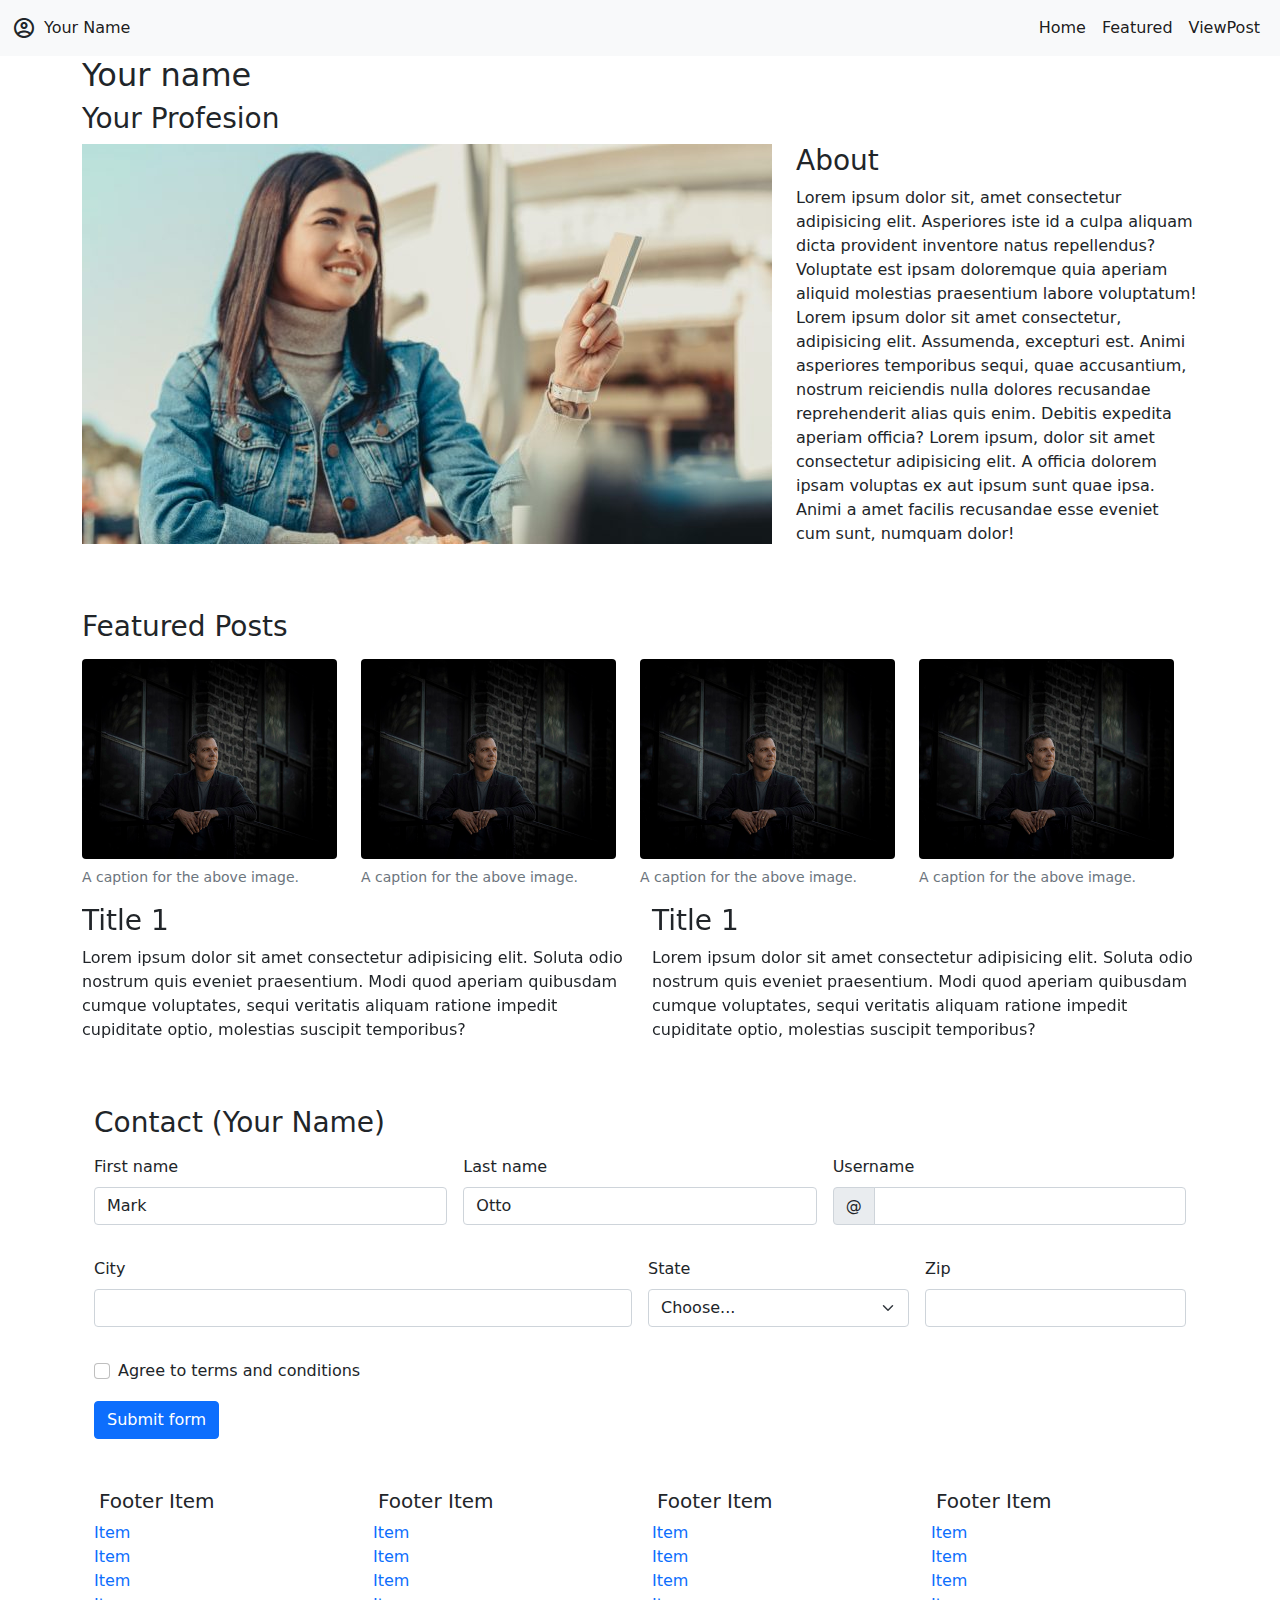
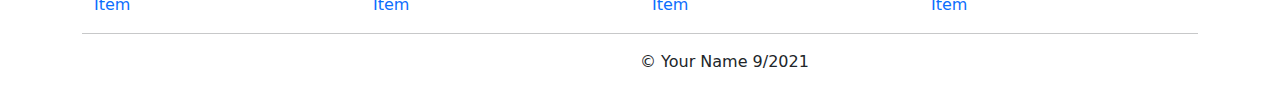
==== index.html @ ea36cf85 "first commit" ====
<!DOCTYPE html>
<html lang="en">
<head>
    <meta charset="UTF-8">
    <meta http-equiv="X-UA-Compatible" content="IE=edge">
    <meta name="viewport" content="width=device-width, initial-scale=1.0">
    <title>Home</title>
    <link rel="stylesheet" href="/bootstrap-5.1.1-dist/css/bootstrap.min.css">
    <link rel="stylesheet" href="style.css">
    <link href="https://fonts.googleapis.com/css2?family=Material+Icons+Outlined"rel="stylesheet">
    <link rel="stylesheet" href="https://cdnjs.cloudflare.com/ajax/libs/font-awesome/6.0.0-beta3/css/all.min.css" integrity="sha512-Fo3rlrZj/k7ujTnHg4CGR2D7kSs0v4LLanw2qksYuRlEzO+tcaEPQogQ0KaoGN26/zrn20ImR1DfuLWnOo7aBA==" crossorigin="anonymous" referrerpolicy="no-referrer" />
</head>
<body>
  <nav class="navbar navbar-expand-lg navbar-light bg-light">
    <div class="container-fluid">
         
      
      <div class="collapse navbar-collapse" id="navbarSupportedContent">
        <ul class="navbar-nav me-auto mb-2 mb-lg-0">
          <li class="nav-item my_nav">
            <span class="material-icons-outlined">
                account_circle
                </span>
            <a class="nav-link active" aria-current="page" href="#">Your Name</a>
            
          </li>
          
         
        </ul>
        <form class="d-flex">
            <ul class="navbar-nav me-auto mb-2 mb-lg-0">
                <li class="nav-item">
                  <a class="nav-link active" aria-current="page" href="#">Home</a>
                </li>
                <li class="nav-item">
                    <a class="nav-link active" aria-current="page" href="#">Featured</a>
                  </li>
                  <li class="nav-item">
                    <a class="nav-link active" aria-current="page" href="#">ViewPost</a>
                  </li>
                
              </ul>
        </form>
      </div>
    </div>
  </nav>
  <div class="container">
    <h2>Your name</h2>
    <h3>Your Profesion</h3>
    <div class="row">
      <div class="col">
        <img src="/image/img1.jpeg" alt="">
      </div>
      <div class="col">
        <h3>About</h3>
        <p>Lorem ipsum dolor sit, amet consectetur adipisicing elit. Asperiores iste id a culpa aliquam dicta provident inventore natus repellendus? Voluptate est ipsam doloremque quia aperiam aliquid molestias praesentium labore voluptatum!
          Lorem ipsum dolor sit amet consectetur, adipisicing elit. Assumenda, excepturi est. Animi asperiores temporibus sequi, quae accusantium, nostrum reiciendis nulla dolores recusandae reprehenderit alias quis enim. Debitis expedita aperiam officia?
          Lorem ipsum, dolor sit amet consectetur adipisicing elit. A officia dolorem ipsam voluptas ex aut ipsum sunt quae ipsa. Animi a amet facilis recusandae esse eveniet cum sunt, numquam dolor!
        </p>
      </div>
      <h3 class="mt-5 mb-3">Featured Posts</h3>

      <div class="row">
        <div class="col-lg-3 col-6">
          <figure class="figure">
            <img src="/image/img2.jpeg" class="figure-img img-fluid rounded" alt="...">
            <figcaption class="figure-caption">A caption for the above image.</figcaption>
          </figure>
        </div>
        <div class="col-lg-3 col-6">
          <figure class="figure">
            <img src="/image/img2.jpeg" class="figure-img img-fluid rounded" alt="...">
            <figcaption class="figure-caption">A caption for the above image.</figcaption>
          </figure>
        </div>
        <div class="col-lg-3 col-6">
          <figure class="figure">
            <img src="/image/img2.jpeg" class="figure-img img-fluid rounded" alt="...">
            <figcaption class="figure-caption">A caption for the above image.</figcaption>
          </figure>
        </div>
        <div class="col-lg-3 col-6">
          <figure class="figure">
            <img src="/image/img2.jpeg" class="figure-img img-fluid rounded" alt="...">
            <figcaption class="figure-caption">A caption for the above image.</figcaption>
          </figure>
        </div>

      </div>
     
    </div>
    <div id="carouselExampleControls" class="carousel slide" data-bs-ride="carousel">
      <div class="carousel-inner">
        <div class="carousel-item active">
          <div class="row">
              <div class="col-md-6 mb-3">
                  <h3>Title 1 </h3>
                  <span>Lorem ipsum dolor sit amet consectetur adipisicing elit. Soluta odio nostrum quis eveniet praesentium. Modi quod aperiam quibusdam cumque voluptates, sequi veritatis aliquam ratione impedit cupiditate optio, molestias suscipit temporibus?</span>
              </div>
              <div class="col-md-6 mb-3">
                  <h3>Title 1 </h3>
                  <span>Lorem ipsum dolor sit amet consectetur adipisicing elit. Soluta odio nostrum quis eveniet praesentium. Modi quod aperiam quibusdam cumque voluptates, sequi veritatis aliquam ratione impedit cupiditate optio, molestias suscipit temporibus?</span>
              </div>
          </div>
        </div>
        <div class="carousel-item">
          <div class="row">
              <div class="col-6 mb-3">
                  <h3>Title 1 </h3>
                  <span>Lorem ipsum dolor sit amet consectetur adipisicing elit. Soluta odio nostrum quis eveniet praesentium. Modi quod aperiam quibusdam cumque voluptates, sequi veritatis aliquam ratione impedit cupiditate optio, molestias suscipit temporibus?</span>
              </div>
              <div class="col-6 mb-3">
                  <h3>Title 1 </h3>
                  <span>Lorem ipsum dolor sit amet consectetur adipisicing elit. Soluta odio nostrum quis eveniet praesentium. Modi quod aperiam quibusdam cumque voluptates, sequi veritatis aliquam ratione impedit cupiditate optio, molestias suscipit temporibus?</span>
              </div>
          </div>
        </div>
        
      </div>
      <div class="container">
        <h3 class="mt-5 mb-3">Contact (Your Name)</h3>
        <form class="row g-3 needs-validation" novalidate>
          <div class="col-md-4 mb-3">
            <label for="validationCustom01" class="form-label">First name</label>
            <input type="text" class="form-control" id="validationCustom01" value="Mark" required>
            <div class="valid-feedback">
              Looks good!
            </div>
          </div>
          <div class="col-md-4 mb-3">
            <label for="validationCustom02" class="form-label">Last name</label>
            <input type="text" class="form-control" id="validationCustom02" value="Otto" required>
            <div class="valid-feedback">
              Looks good!
            </div>
          </div>
          <div class="col-md-4 mb-3">
            <label for="validationCustomUsername" class="form-label">Username</label>
            <div class="input-group has-validation">
              <span class="input-group-text" id="inputGroupPrepend">@</span>
              <input type="text" class="form-control" id="validationCustomUsername" aria-describedby="inputGroupPrepend" required>
              <div class="invalid-feedback">
                Please choose a username.
              </div>
            </div>
          </div>
          <div class="col-md-6 mb-3">
            <label for="validationCustom03" class="form-label">City</label>
            <input type="text" class="form-control" id="validationCustom03" required>
            <div class="invalid-feedback">
              Please provide a valid city.
            </div>
          </div>
          <div class="col-md-3 mb-3">
            <label for="validationCustom04" class="form-label">State</label>
            <select class="form-select" id="validationCustom04" required>
              <option selected disabled value="">Choose...</option>
              <option>...</option>
            </select>
            <div class="invalid-feedback">
              Please select a valid state.
            </div>
          </div>
          <div class="col-md-3 mb-3">
            <label for="validationCustom05" class="form-label">Zip</label>
            <input type="text" class="form-control" id="validationCustom05" required>
            <div class="invalid-feedback">
              Please provide a valid zip.
            </div>
          </div>
          <div class="col-12">
            <div class="form-check">
              <input class="form-check-input" type="checkbox" value="" id="invalidCheck" required>
              <label class="form-check-label" for="invalidCheck">
                Agree to terms and conditions
              </label>
              <div class="invalid-feedback">
                You must agree before submitting.
              </div>
            </div>
          </div>
          <div class="col-12">
            <button class="btn btn-primary" type="submit">Submit form</button>
          </div>
        </form>
      </div>
      <footer>
        <div class="container">
          <div class="row footer_item">
            <div class="col-3">
              <div class="footer_icon">
                <i class="fas fa-dove"></i>
                <h5>Footer Item</h5>
              </div>
              
              <a href="">Item</a>
              <a href="">Item</a>
              <a href="">Item</a>
              <a href="">Item</a>
            </div>
            <div class="col-3">
              <div class="footer_icon">
                <i class="fas fa-dove"></i>
                <h5>Footer Item</h5>
              </div>
              
              <a href="">Item</a>
              <a href="">Item</a>
              <a href="">Item</a>
              <a href="">Item</a>
            </div>
            <div class="col-3">
              <div class="footer_icon">
                <i class="fas fa-dove"></i>
                <h5>Footer Item</h5>
              </div>
              
              <a href="">Item</a>
              <a href="">Item</a>
              <a href="">Item</a>
              <a href="">Item</a>
            </div>
            <div class="col-3">
              <div class="footer_icon">
                <i class="fas fa-dove"></i>
                <h5>Footer Item</h5>
              </div>
              
              <a href="">Item</a>
              <a href="">Item</a>
              <a href="">Item</a>
              <a href="">Item</a>
            </div>
          </div>
        </div>
        <hr>
        <div class="footer_text">
          <p>© Your Name 9/2021</p>
        </div>
        
      </footer>
     
    <script src="/bootstrap-5.1.1-dist/js/bootstrap.js" integrity="" crossorigin="anonymous"></script>
</body>
</html>
---- style.css ----
body{
    padding: 0;
    margin: 0;
}
.my_nav{
    display: flex;
    align-items: center;
}
footer{
   margin-top: 50px;
   margin-bottom: 20px;
}
.footer_icon{
    display: flex;
}

.footer_icon i{
    padding-right: 5px;
}
.footer_item a{
    display: flex;
    text-decoration: none;
}
.footer_text{
    margin-left: 50%;
}
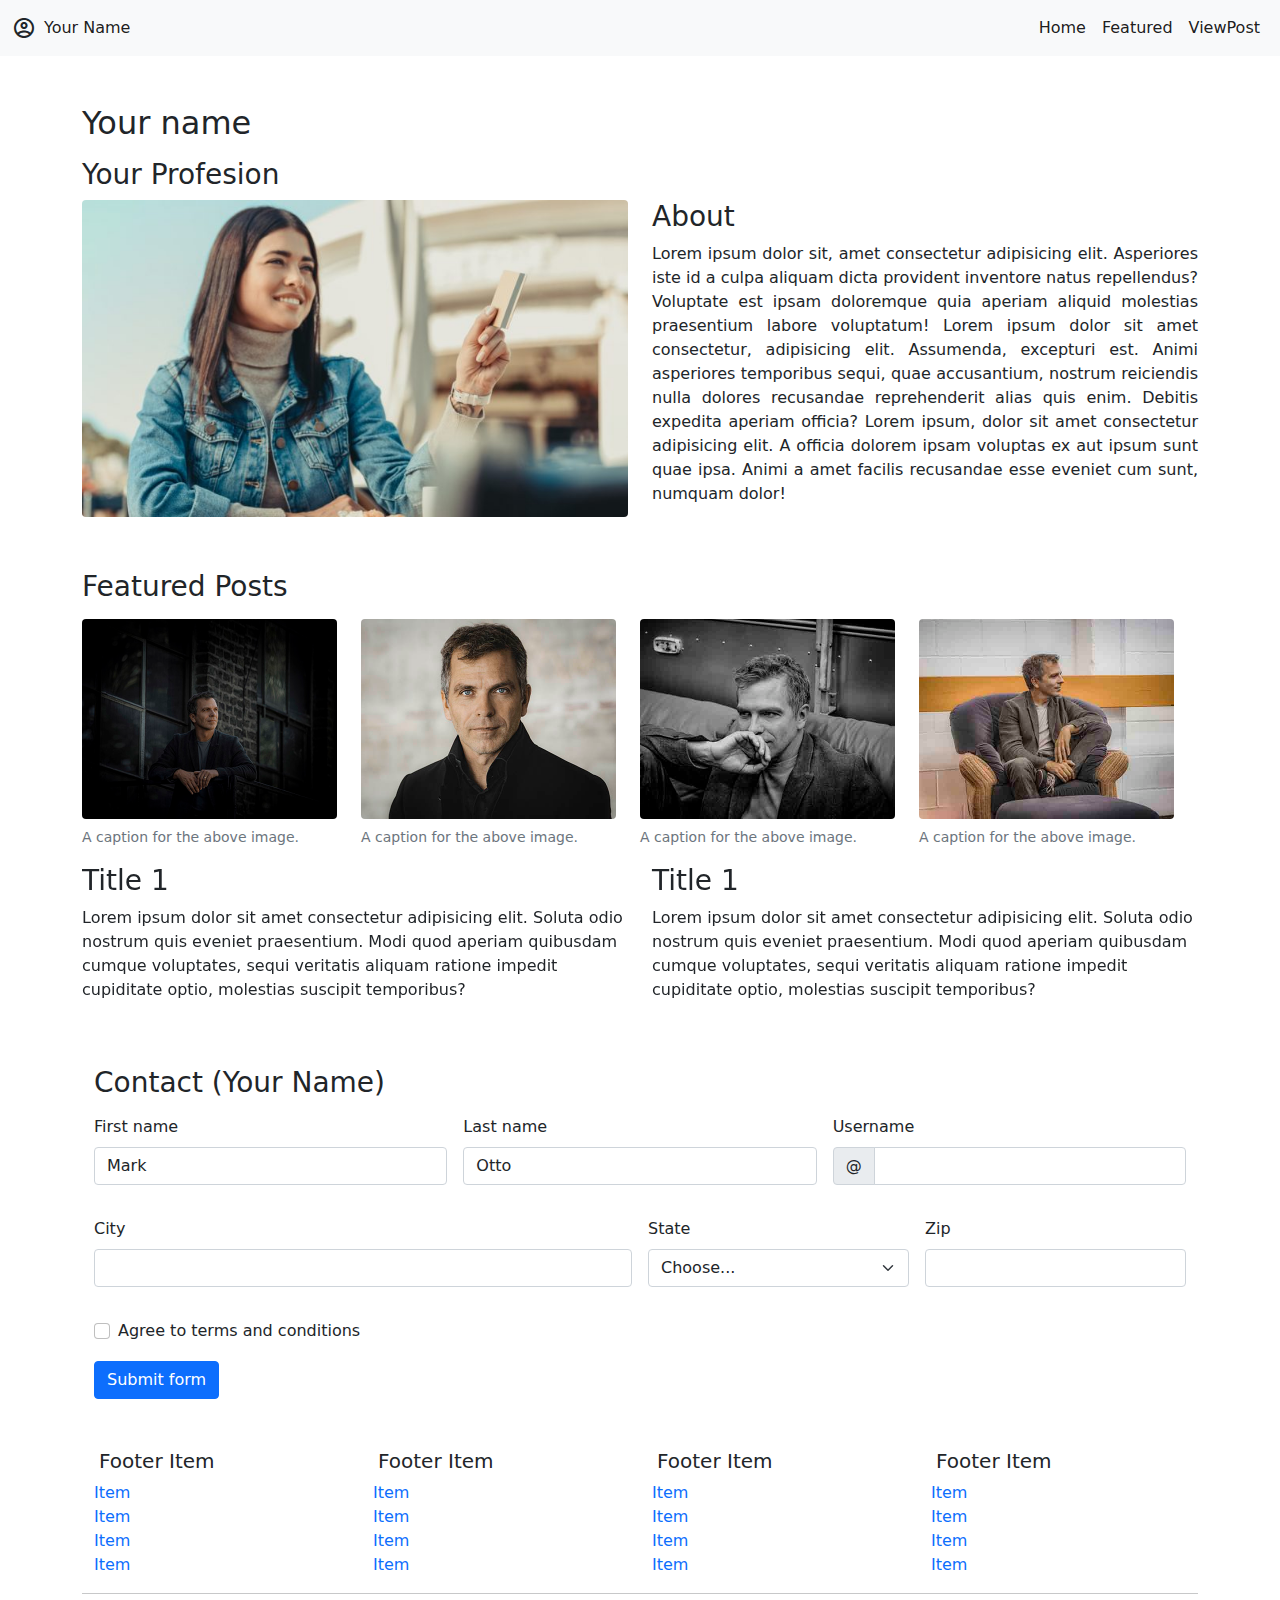
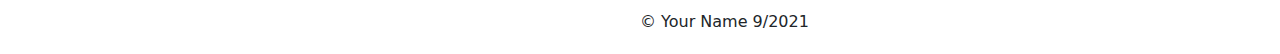
==== commit 6bd7d00a: "chinh sua" ====
--- a/index.html
+++ b/index.html
@@ -1,61 +1,70 @@
 <!DOCTYPE html>
 <html lang="en">
+
 <head>
-    <meta charset="UTF-8">
-    <meta http-equiv="X-UA-Compatible" content="IE=edge">
-    <meta name="viewport" content="width=device-width, initial-scale=1.0">
-    <title>Home</title>
-    <link rel="stylesheet" href="/bootstrap-5.1.1-dist/css/bootstrap.min.css">
-    <link rel="stylesheet" href="style.css">
-    <link href="https://fonts.googleapis.com/css2?family=Material+Icons+Outlined"rel="stylesheet">
-    <link rel="stylesheet" href="https://cdnjs.cloudflare.com/ajax/libs/font-awesome/6.0.0-beta3/css/all.min.css" integrity="sha512-Fo3rlrZj/k7ujTnHg4CGR2D7kSs0v4LLanw2qksYuRlEzO+tcaEPQogQ0KaoGN26/zrn20ImR1DfuLWnOo7aBA==" crossorigin="anonymous" referrerpolicy="no-referrer" />
+  <meta charset="UTF-8">
+  <meta http-equiv="X-UA-Compatible" content="IE=edge">
+  <meta name="viewport" content="width=device-width, initial-scale=1.0">
+  <title>Home</title>
+  <link rel="stylesheet" href="/bootstrap-5.1.1-dist/css/bootstrap.min.css">
+  <link rel="stylesheet" href="style.css">
+  <link href="https://fonts.googleapis.com/css2?family=Material+Icons+Outlined" rel="stylesheet">
+  <link rel="stylesheet" href="https://cdnjs.cloudflare.com/ajax/libs/font-awesome/6.0.0-beta3/css/all.min.css"
+    integrity="sha512-Fo3rlrZj/k7ujTnHg4CGR2D7kSs0v4LLanw2qksYuRlEzO+tcaEPQogQ0KaoGN26/zrn20ImR1DfuLWnOo7aBA=="
+    crossorigin="anonymous" referrerpolicy="no-referrer" />
 </head>
+
 <body>
   <nav class="navbar navbar-expand-lg navbar-light bg-light">
     <div class="container-fluid">
-         
-      
+
+
       <div class="collapse navbar-collapse" id="navbarSupportedContent">
         <ul class="navbar-nav me-auto mb-2 mb-lg-0">
           <li class="nav-item my_nav">
             <span class="material-icons-outlined">
-                account_circle
-                </span>
+              account_circle
+            </span>
             <a class="nav-link active" aria-current="page" href="#">Your Name</a>
-            
+
           </li>
-          
-         
+
+
         </ul>
         <form class="d-flex">
-            <ul class="navbar-nav me-auto mb-2 mb-lg-0">
-                <li class="nav-item">
-                  <a class="nav-link active" aria-current="page" href="#">Home</a>
-                </li>
-                <li class="nav-item">
-                    <a class="nav-link active" aria-current="page" href="#">Featured</a>
-                  </li>
-                  <li class="nav-item">
-                    <a class="nav-link active" aria-current="page" href="#">ViewPost</a>
-                  </li>
-                
-              </ul>
+          <ul class="navbar-nav me-auto mb-2 mb-lg-0">
+            <li class="nav-item">
+              <a class="nav-link active" aria-current="page" href="index.html">Home</a>
+            </li>
+            <li class="nav-item">
+              <a class="nav-link active" aria-current="page" href="Featured.html">Featured</a>
+            </li>
+            <li class="nav-item">
+              <a class="nav-link active" aria-current="page" href="Viewpost.html">ViewPost</a>
+            </li>
+
+          </ul>
         </form>
       </div>
     </div>
   </nav>
   <div class="container">
-    <h2>Your name</h2>
-    <h3>Your Profesion</h3>
+    <h2 class="mt-5 mb-3">Your name</h2>
+    <h3 class=" fw-light">Your Profesion</h3>
     <div class="row">
-      <div class="col">
-        <img src="/image/img1.jpeg" alt="">
-      </div>
-      <div class="col">
+      <div class="col-md-6">
+        <img src="/image/img1.jpeg" alt="" class="img-fluid rounded">
+      </div>
+      <div class="col-md-6">
         <h3>About</h3>
-        <p>Lorem ipsum dolor sit, amet consectetur adipisicing elit. Asperiores iste id a culpa aliquam dicta provident inventore natus repellendus? Voluptate est ipsam doloremque quia aperiam aliquid molestias praesentium labore voluptatum!
-          Lorem ipsum dolor sit amet consectetur, adipisicing elit. Assumenda, excepturi est. Animi asperiores temporibus sequi, quae accusantium, nostrum reiciendis nulla dolores recusandae reprehenderit alias quis enim. Debitis expedita aperiam officia?
-          Lorem ipsum, dolor sit amet consectetur adipisicing elit. A officia dolorem ipsam voluptas ex aut ipsum sunt quae ipsa. Animi a amet facilis recusandae esse eveniet cum sunt, numquam dolor!
+        <p>Lorem ipsum dolor sit, amet consectetur adipisicing elit. Asperiores iste id a culpa aliquam dicta provident
+          inventore natus repellendus? Voluptate est ipsam doloremque quia aperiam aliquid molestias praesentium labore
+          voluptatum!
+          Lorem ipsum dolor sit amet consectetur, adipisicing elit. Assumenda, excepturi est. Animi asperiores
+          temporibus sequi, quae accusantium, nostrum reiciendis nulla dolores recusandae reprehenderit alias quis enim.
+          Debitis expedita aperiam officia?
+          Lorem ipsum, dolor sit amet consectetur adipisicing elit. A officia dolorem ipsam voluptas ex aut ipsum sunt
+          quae ipsa. Animi a amet facilis recusandae esse eveniet cum sunt, numquam dolor!
         </p>
       </div>
       <h3 class="mt-5 mb-3">Featured Posts</h3>
@@ -69,53 +78,61 @@
         </div>
         <div class="col-lg-3 col-6">
           <figure class="figure">
-            <img src="/image/img2.jpeg" class="figure-img img-fluid rounded" alt="...">
-            <figcaption class="figure-caption">A caption for the above image.</figcaption>
-          </figure>
-        </div>
-        <div class="col-lg-3 col-6">
-          <figure class="figure">
-            <img src="/image/img2.jpeg" class="figure-img img-fluid rounded" alt="...">
-            <figcaption class="figure-caption">A caption for the above image.</figcaption>
-          </figure>
-        </div>
-        <div class="col-lg-3 col-6">
-          <figure class="figure">
-            <img src="/image/img2.jpeg" class="figure-img img-fluid rounded" alt="...">
-            <figcaption class="figure-caption">A caption for the above image.</figcaption>
-          </figure>
-        </div>
-
-      </div>
-     
+            <img src="/image/img3.jpeg" class="figure-img img-fluid rounded" alt="...">
+            <figcaption class="figure-caption">A caption for the above image.</figcaption>
+          </figure>
+        </div>
+        <div class="col-lg-3 col-6">
+          <figure class="figure">
+            <img src="/image/img5.jpeg" class="figure-img img-fluid rounded" alt="...">
+            <figcaption class="figure-caption">A caption for the above image.</figcaption>
+          </figure>
+        </div>
+        <div class="col-lg-3 col-6">
+          <figure class="figure">
+            <img src="/image/img6.jpeg" class="figure-img img-fluid rounded" alt="...">
+            <figcaption class="figure-caption">A caption for the above image.</figcaption>
+          </figure>
+        </div>
+
+      </div>
+
     </div>
     <div id="carouselExampleControls" class="carousel slide" data-bs-ride="carousel">
       <div class="carousel-inner">
         <div class="carousel-item active">
           <div class="row">
-              <div class="col-md-6 mb-3">
-                  <h3>Title 1 </h3>
-                  <span>Lorem ipsum dolor sit amet consectetur adipisicing elit. Soluta odio nostrum quis eveniet praesentium. Modi quod aperiam quibusdam cumque voluptates, sequi veritatis aliquam ratione impedit cupiditate optio, molestias suscipit temporibus?</span>
-              </div>
-              <div class="col-md-6 mb-3">
-                  <h3>Title 1 </h3>
-                  <span>Lorem ipsum dolor sit amet consectetur adipisicing elit. Soluta odio nostrum quis eveniet praesentium. Modi quod aperiam quibusdam cumque voluptates, sequi veritatis aliquam ratione impedit cupiditate optio, molestias suscipit temporibus?</span>
-              </div>
+            <div class="col-md-6 mb-3">
+              <h3>Title 1 </h3>
+              <span>Lorem ipsum dolor sit amet consectetur adipisicing elit. Soluta odio nostrum quis eveniet
+                praesentium. Modi quod aperiam quibusdam cumque voluptates, sequi veritatis aliquam ratione impedit
+                cupiditate optio, molestias suscipit temporibus?</span>
+            </div>
+            <div class="col-md-6 mb-3">
+              <h3>Title 1 </h3>
+              <span>Lorem ipsum dolor sit amet consectetur adipisicing elit. Soluta odio nostrum quis eveniet
+                praesentium. Modi quod aperiam quibusdam cumque voluptates, sequi veritatis aliquam ratione impedit
+                cupiditate optio, molestias suscipit temporibus?</span>
+            </div>
           </div>
         </div>
         <div class="carousel-item">
           <div class="row">
-              <div class="col-6 mb-3">
-                  <h3>Title 1 </h3>
-                  <span>Lorem ipsum dolor sit amet consectetur adipisicing elit. Soluta odio nostrum quis eveniet praesentium. Modi quod aperiam quibusdam cumque voluptates, sequi veritatis aliquam ratione impedit cupiditate optio, molestias suscipit temporibus?</span>
-              </div>
-              <div class="col-6 mb-3">
-                  <h3>Title 1 </h3>
-                  <span>Lorem ipsum dolor sit amet consectetur adipisicing elit. Soluta odio nostrum quis eveniet praesentium. Modi quod aperiam quibusdam cumque voluptates, sequi veritatis aliquam ratione impedit cupiditate optio, molestias suscipit temporibus?</span>
-              </div>
-          </div>
-        </div>
-        
+            <div class="col-6 mb-3">
+              <h3>Title 1 </h3>
+              <span>Lorem ipsum dolor sit amet consectetur adipisicing elit. Soluta odio nostrum quis eveniet
+                praesentium. Modi quod aperiam quibusdam cumque voluptates, sequi veritatis aliquam ratione impedit
+                cupiditate optio, molestias suscipit temporibus?</span>
+            </div>
+            <div class="col-6 mb-3">
+              <h3>Title 1 </h3>
+              <span>Lorem ipsum dolor sit amet consectetur adipisicing elit. Soluta odio nostrum quis eveniet
+                praesentium. Modi quod aperiam quibusdam cumque voluptates, sequi veritatis aliquam ratione impedit
+                cupiditate optio, molestias suscipit temporibus?</span>
+            </div>
+          </div>
+        </div>
+
       </div>
       <div class="container">
         <h3 class="mt-5 mb-3">Contact (Your Name)</h3>
@@ -138,7 +155,8 @@
             <label for="validationCustomUsername" class="form-label">Username</label>
             <div class="input-group has-validation">
               <span class="input-group-text" id="inputGroupPrepend">@</span>
-              <input type="text" class="form-control" id="validationCustomUsername" aria-describedby="inputGroupPrepend" required>
+              <input type="text" class="form-control" id="validationCustomUsername" aria-describedby="inputGroupPrepend"
+                required>
               <div class="invalid-feedback">
                 Please choose a username.
               </div>
@@ -192,40 +210,40 @@
                 <i class="fas fa-dove"></i>
                 <h5>Footer Item</h5>
               </div>
-              
-              <a href="">Item</a>
-              <a href="">Item</a>
-              <a href="">Item</a>
-              <a href="">Item</a>
-            </div>
-            <div class="col-3">
-              <div class="footer_icon">
-                <i class="fas fa-dove"></i>
-                <h5>Footer Item</h5>
-              </div>
-              
-              <a href="">Item</a>
-              <a href="">Item</a>
-              <a href="">Item</a>
-              <a href="">Item</a>
-            </div>
-            <div class="col-3">
-              <div class="footer_icon">
-                <i class="fas fa-dove"></i>
-                <h5>Footer Item</h5>
-              </div>
-              
-              <a href="">Item</a>
-              <a href="">Item</a>
-              <a href="">Item</a>
-              <a href="">Item</a>
-            </div>
-            <div class="col-3">
-              <div class="footer_icon">
-                <i class="fas fa-dove"></i>
-                <h5>Footer Item</h5>
-              </div>
-              
+
+              <a href="">Item</a>
+              <a href="">Item</a>
+              <a href="">Item</a>
+              <a href="">Item</a>
+            </div>
+            <div class="col-3">
+              <div class="footer_icon">
+                <i class="fas fa-dove"></i>
+                <h5>Footer Item</h5>
+              </div>
+
+              <a href="">Item</a>
+              <a href="">Item</a>
+              <a href="">Item</a>
+              <a href="">Item</a>
+            </div>
+            <div class="col-3">
+              <div class="footer_icon">
+                <i class="fas fa-dove"></i>
+                <h5>Footer Item</h5>
+              </div>
+
+              <a href="">Item</a>
+              <a href="">Item</a>
+              <a href="">Item</a>
+              <a href="">Item</a>
+            </div>
+            <div class="col-3">
+              <div class="footer_icon">
+                <i class="fas fa-dove"></i>
+                <h5>Footer Item</h5>
+              </div>
+
               <a href="">Item</a>
               <a href="">Item</a>
               <a href="">Item</a>
@@ -237,9 +255,10 @@
         <div class="footer_text">
           <p>© Your Name 9/2021</p>
         </div>
-        
+
       </footer>
-     
-    <script src="/bootstrap-5.1.1-dist/js/bootstrap.js" integrity="" crossorigin="anonymous"></script>
+
+      <script src="/bootstrap-5.1.1-dist/js/bootstrap.js" integrity="" crossorigin="anonymous"></script>
 </body>
+
 </html>--- a/style.css
+++ b/style.css
@@ -1,6 +1,9 @@
 body{
     padding: 0;
     margin: 0;
+}
+p,span{
+    text-align: justify;
 }
 .my_nav{
     display: flex;
